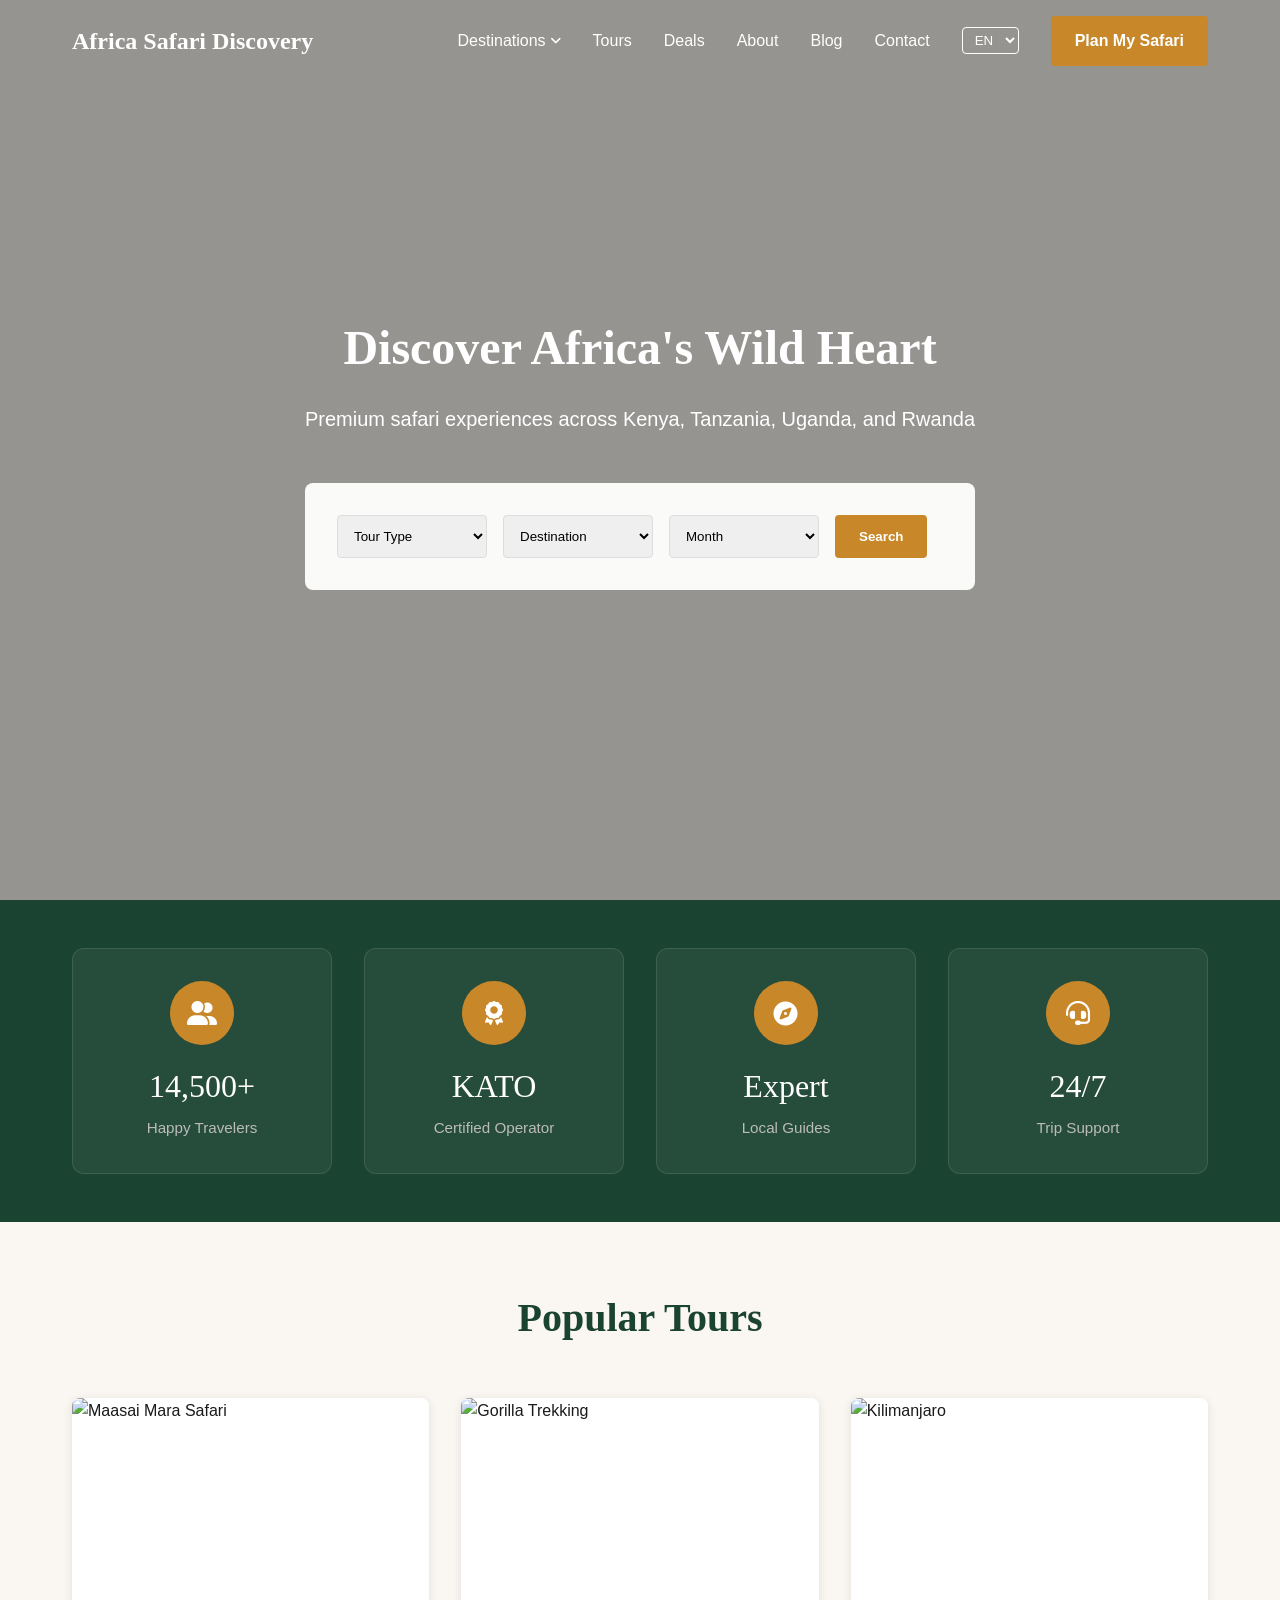
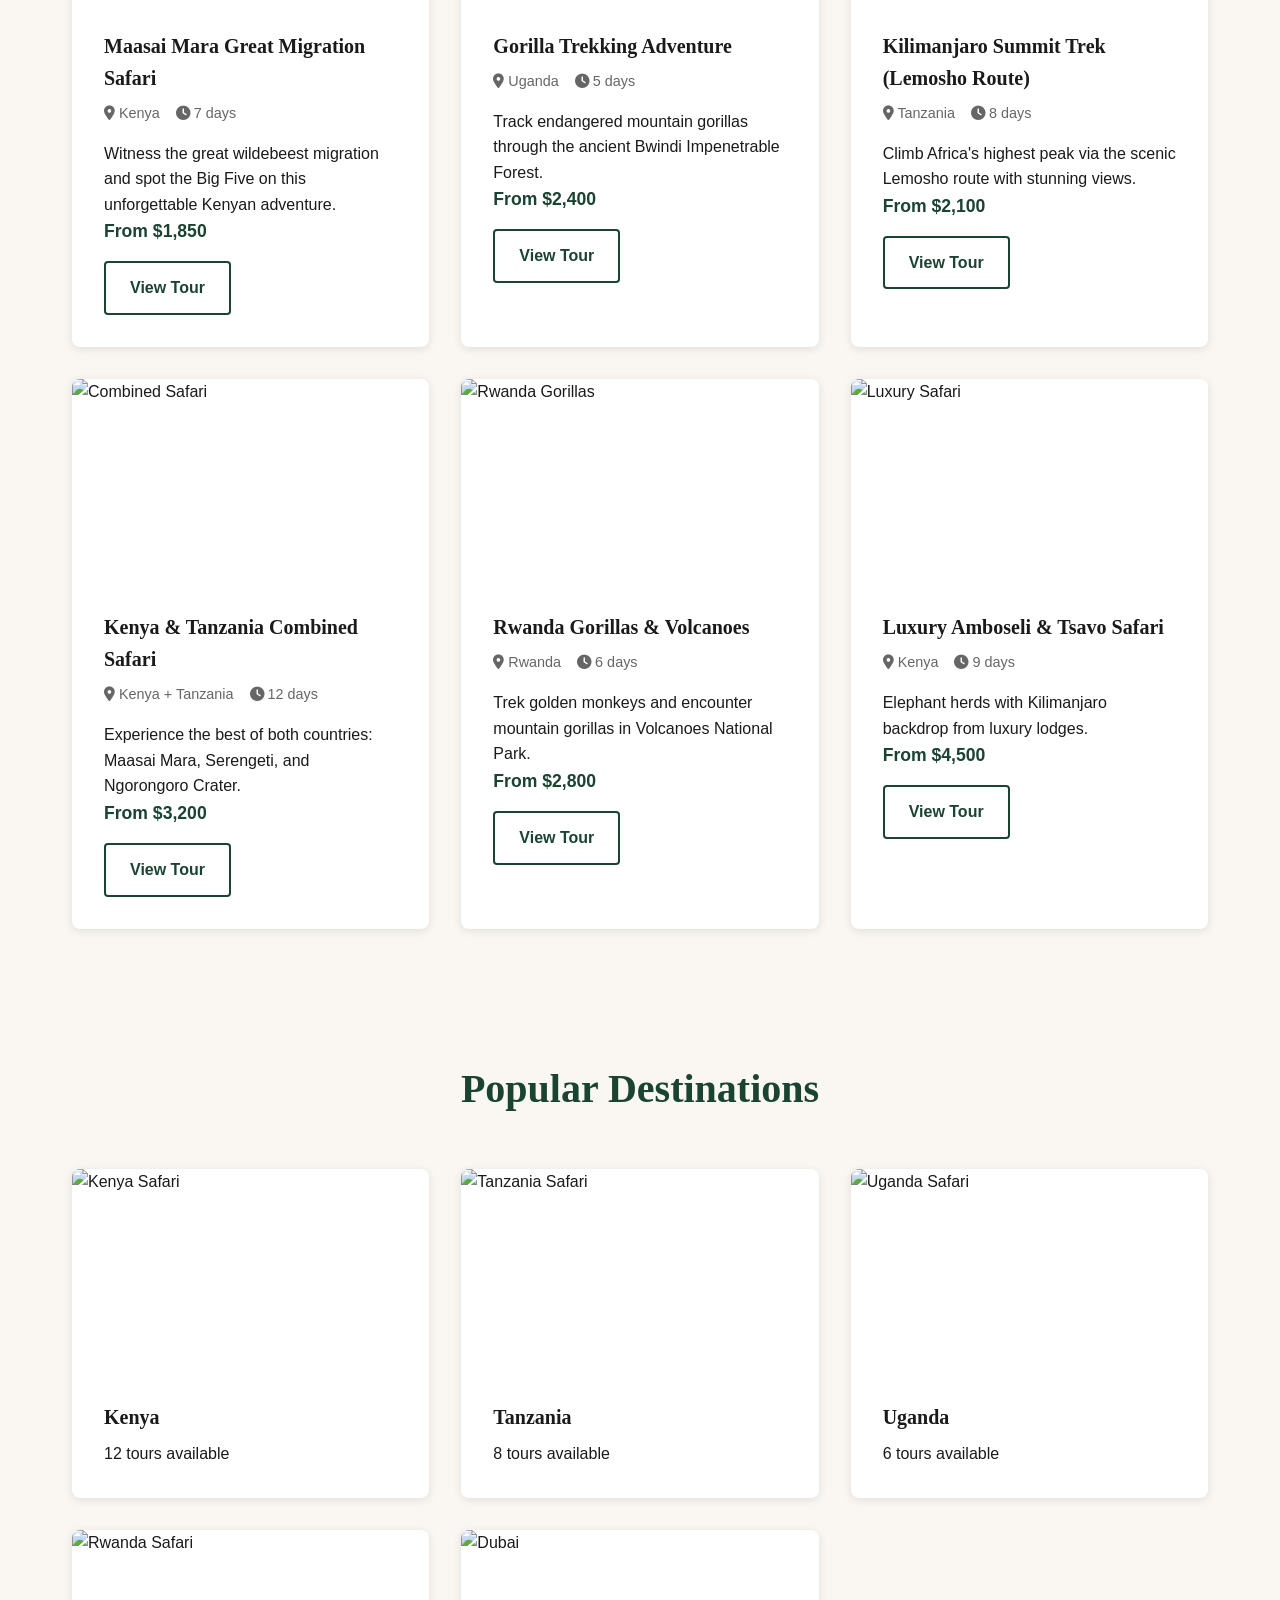
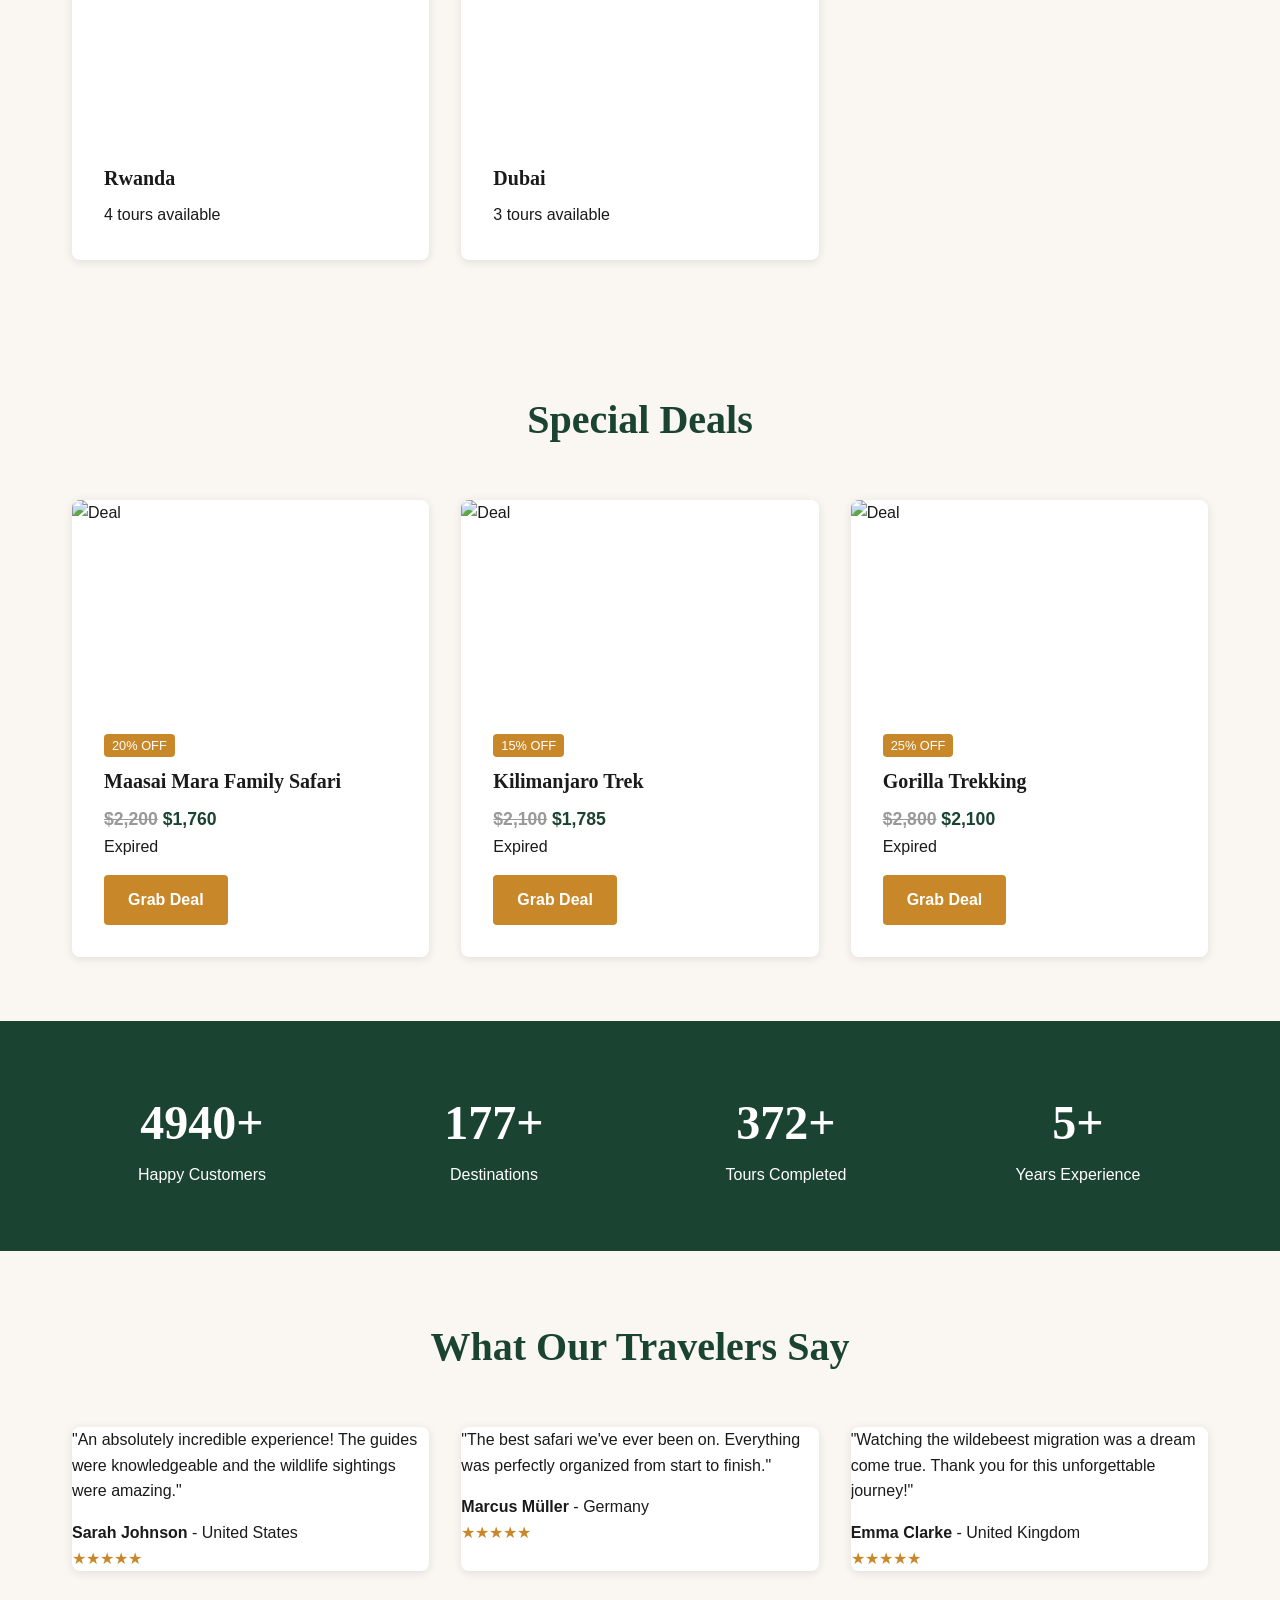
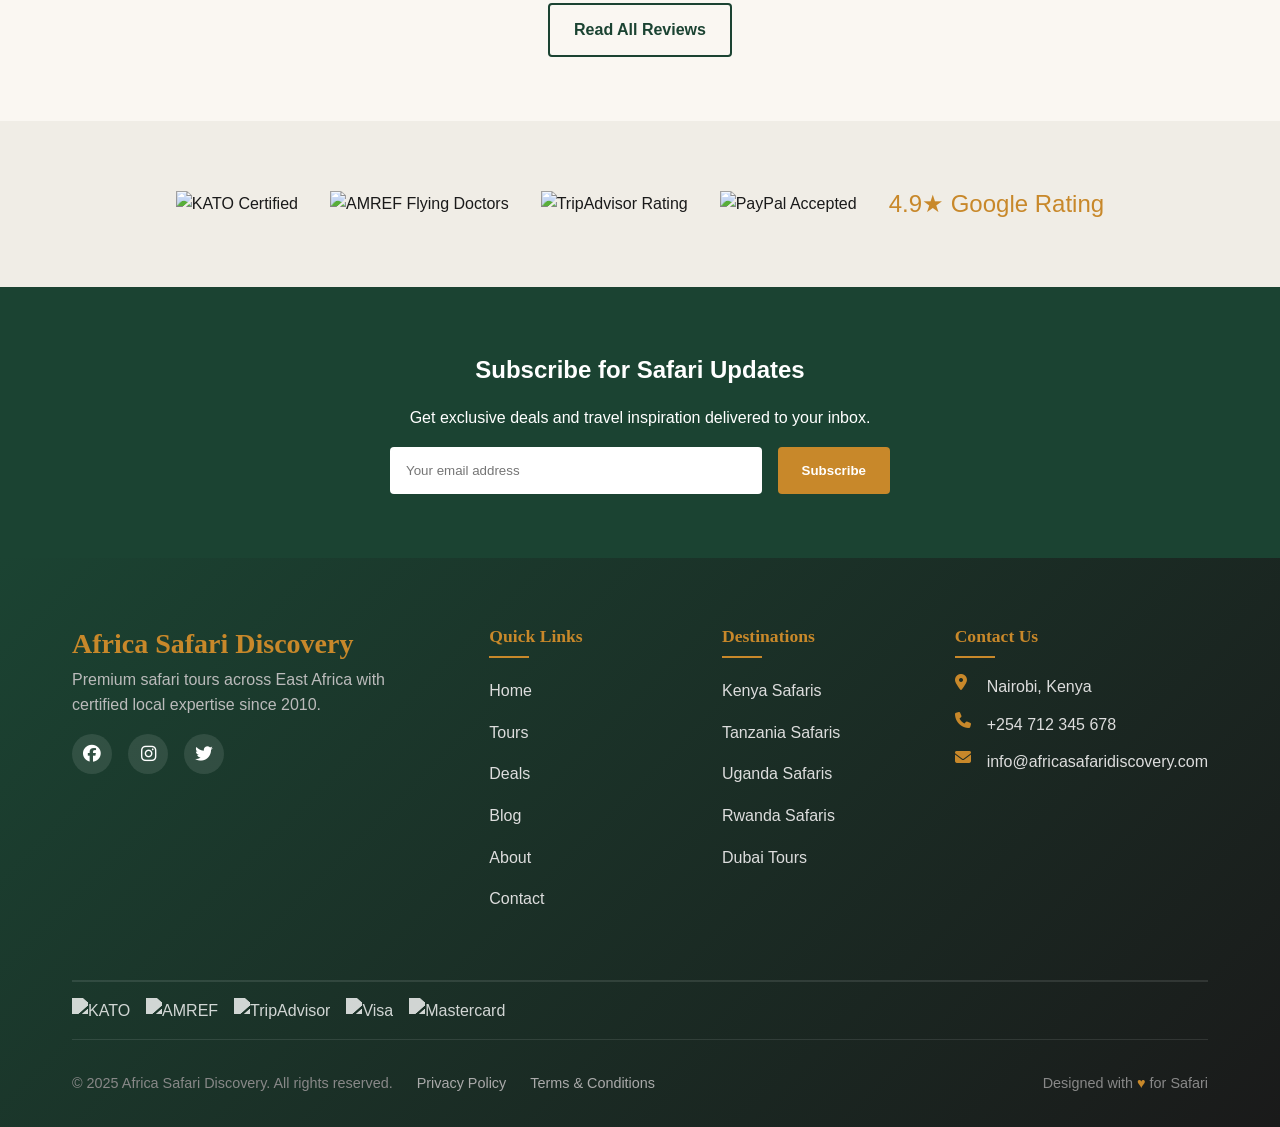
==== index.html @ 613d8a56 "first commit" ====
<!DOCTYPE html>
<html lang="en">
<head>
  <meta charset="UTF-8">
  <meta name="viewport" content="width=device-width, initial-scale=1.0">
  <title>Africa Safari Discovery - Premium Safari Tours</title>
  <link rel="stylesheet" href="css/style.css">
  <link rel="stylesheet" href="https://cdnjs.cloudflare.com/ajax/libs/font-awesome/6.5.0/css/all.min.css">
</head>
<body>
  <!-- Navbar -->
  <nav class="navbar transparent" role="navigation" aria-label="Main navigation">
    <div class="container nav-container">
      <a href="index.html" class="logo">Africa Safari Discovery</a>
      <ul class="nav-menu">
        <li class="nav-item">
          <a href="destinations.html" class="nav-link nav-parent">Destinations</a>
          <div class="dropdown">
            <a href="destination-kenya.html"><i class="fas fa-map-marker-alt"></i> Kenya</a>
            <a href="destination-tanzania.html"><i class="fas fa-map-marker-alt"></i> Tanzania</a>
            <a href="destination-uganda.html"><i class="fas fa-map-marker-alt"></i> Uganda</a>
            <a href="destination-rwanda.html"><i class="fas fa-map-marker-alt"></i> Rwanda</a>
            <a href="destination-dubai.html"><i class="fas fa-map-marker-alt"></i> Dubai</a>
          </div>
        </li>
        <li><a href="tours.html" class="nav-link">Tours</a></li>
        <li><a href="deals.html" class="nav-link">Deals</a></li>
        <li><a href="about.html" class="nav-link">About</a></li>
        <li><a href="blog.html" class="nav-link">Blog</a></li>
        <li><a href="contact.html" class="nav-link">Contact</a></li>
        <li>
          <select class="language-selector">
            <option>EN</option>
            <option>FR</option>
            <option>DE</option>
          </select>
        </li>
        <li><a href="tours.html" class="btn btn-accent">Plan My Safari</a></li>
      </ul>
      <div class="hamburger" aria-label="Toggle menu">
        <span></span>
        <span></span>
        <span></span>
      </div>
    </div>
  </nav>

  <!-- Hero Section -->
  <section class="hero">
    <div class="hero-bg" style="background-image: url('https://images.unsplash.com/photo-1516426122078-c23e76319801?w=1920&q=80');"></div>
    <div class="hero-content">
      <h1>Discover Africa's Wild Heart</h1>
      <p>Premium safari experiences across Kenya, Tanzania, Uganda, and Rwanda</p>
      <form class="search-widget" action="tours.html" method="get">
        <select name="type" aria-label="Tour type">
          <option>Tour Type</option>
          <option>Game Drive</option>
          <option>Hiking</option>
          <option>Cultural</option>
          <option>Luxury</option>
        </select>
        <select name="destination" aria-label="Destination">
          <option>Destination</option>
          <option>Kenya</option>
          <option>Tanzania</option>
          <option>Uganda</option>
          <option>Rwanda</option>
        </select>
        <select name="month" aria-label="Travel month">
          <option>Month</option>
          <option>January</option>
          <option>February</option>
          <option>March</option>
          <option>April</option>
          <option>May</option>
          <option>June</option>
          <option>July</option>
          <option>August</option>
          <option>September</option>
          <option>October</option>
          <option>November</option>
          <option>December</option>
        </select>
        <button type="submit" class="btn btn-accent">Search</button>
      </form>
    </div>
  </section>

  <!-- Why Choose Us -->
  <section class="section why-choose-us">
    <div class="container">
      <div class="features-grid">
        <div class="feature-card">
          <div class="feature-icon">
            <i class="fas fa-user-group"></i>
          </div>
          <div class="feature-number">14,500+</div>
          <h3>Happy Travelers</h3>
        </div>
        <div class="feature-card">
          <div class="feature-icon">
            <i class="fas fa-award"></i>
          </div>
          <div class="feature-number">KATO</div>
          <h3>Certified Operator</h3>
        </div>
        <div class="feature-card">
          <div class="feature-icon">
            <i class="fas fa-compass"></i>
          </div>
          <div class="feature-number">Expert</div>
          <h3>Local Guides</h3>
        </div>
        <div class="feature-card">
          <div class="feature-icon">
            <i class="fas fa-headset"></i>
          </div>
          <div class="feature-number">24/7</div>
          <h3>Trip Support</h3>
        </div>
      </div>
    </div>
  </section>

  <!-- Popular Tours -->
  <section class="section">
    <div class="container">
      <h2 class="section-title">Popular Tours</h2>
      <div class="tour-grid">
        <div class="tour-card">
          <div class="tour-image">
            <img src="https://images.unsplash.com/photo-1516426122078-c23e76319801?w=400&q=80" alt="Maasai Mara Safari" loading="lazy">
          </div>
          <div class="tour-content">
            <h3 class="tour-title">Maasai Mara Great Migration Safari</h3>
            <div class="tour-meta">
              <span><i class="fas fa-map-marker-alt"></i> Kenya</span>
              <span><i class="fas fa-clock"></i> 7 days</span>
            </div>
            <p>Witness the great wildebeest migration and spot the Big Five on this unforgettable Kenyan adventure.</p>
            <div class="tour-price">From $1,850</div>
            <a href="tours.html" class="btn btn-outline" style="margin-top: 1rem;">View Tour</a>
          </div>
        </div>
        <div class="tour-card">
          <div class="tour-image">
            <img src="https://images.unsplash.com/photo-1541447271487-09612ad43e8e?w=400&q=80" alt="Gorilla Trekking" loading="lazy">
          </div>
          <div class="tour-content">
            <h3 class="tour-title">Gorilla Trekking Adventure</h3>
            <div class="tour-meta">
              <span><i class="fas fa-map-marker-alt"></i> Uganda</span>
              <span><i class="fas fa-clock"></i> 5 days</span>
            </div>
            <p>Track endangered mountain gorillas through the ancient Bwindi Impenetrable Forest.</p>
            <div class="tour-price">From $2,400</div>
            <a href="tours.html" class="btn btn-outline" style="margin-top: 1rem;">View Tour</a>
          </div>
        </div>
        <div class="tour-card">
          <div class="tour-image">
            <img src="https://images.unsplash.com/photo-1612196808214-b8e1d6145a8c?w=400&q=80" alt="Kilimanjaro" loading="lazy">
          </div>
          <div class="tour-content">
            <h3 class="tour-title">Kilimanjaro Summit Trek (Lemosho Route)</h3>
            <div class="tour-meta">
              <span><i class="fas fa-map-marker-alt"></i> Tanzania</span>
              <span><i class="fas fa-clock"></i> 8 days</span>
            </div>
            <p>Climb Africa's highest peak via the scenic Lemosho route with stunning views.</p>
            <div class="tour-price">From $2,100</div>
            <a href="tours.html" class="btn btn-outline" style="margin-top: 1rem;">View Tour</a>
          </div>
        </div>
        <div class="tour-card">
          <div class="tour-image">
            <img src="https://images.unsplash.com/photo-1516426122078-c23e76319801?w=400&q=80" alt="Combined Safari" loading="lazy">
          </div>
          <div class="tour-content">
            <h3 class="tour-title">Kenya & Tanzania Combined Safari</h3>
            <div class="tour-meta">
              <span><i class="fas fa-map-marker-alt"></i> Kenya + Tanzania</span>
              <span><i class="fas fa-clock"></i> 12 days</span>
            </div>
            <p>Experience the best of both countries: Maasai Mara, Serengeti, and Ngorongoro Crater.</p>
            <div class="tour-price">From $3,200</div>
            <a href="tours.html" class="btn btn-outline" style="margin-top: 1rem;">View Tour</a>
          </div>
        </div>
        <div class="tour-card">
          <div class="tour-image">
            <img src="https://images.unsplash.com/photo-1541447271487-09612ad43e8e?w=400&q=80" alt="Rwanda Gorillas" loading="lazy">
          </div>
          <div class="tour-content">
            <h3 class="tour-title">Rwanda Gorillas & Volcanoes</h3>
            <div class="tour-meta">
              <span><i class="fas fa-map-marker-alt"></i> Rwanda</span>
              <span><i class="fas fa-clock"></i> 6 days</span>
            </div>
            <p>Trek golden monkeys and encounter mountain gorillas in Volcanoes National Park.</p>
            <div class="tour-price">From $2,800</div>
            <a href="tours.html" class="btn btn-outline" style="margin-top: 1rem;">View Tour</a>
          </div>
        </div>
        <div class="tour-card">
          <div class="tour-image">
            <img src="https://images.unsplash.com/photo-1516426122078-c23e76319801?w=400&q=80" alt="Luxury Safari" loading="lazy">
          </div>
          <div class="tour-content">
            <h3 class="tour-title">Luxury Amboseli & Tsavo Safari</h3>
            <div class="tour-meta">
              <span><i class="fas fa-map-marker-alt"></i> Kenya</span>
              <span><i class="fas fa-clock"></i> 9 days</span>
            </div>
            <p>Elephant herds with Kilimanjaro backdrop from luxury lodges.</p>
            <div class="tour-price">From $4,500</div>
            <a href="tours.html" class="btn btn-outline" style="margin-top: 1rem;">View Tour</a>
          </div>
        </div>
      </div>
    </div>
  </section>

  <!-- Destinations -->
  <section class="section">
    <div class="container">
      <h2 class="section-title">Popular Destinations</h2>
      <div class="tour-grid">
        <a href="destination-kenya.html" class="tour-card" style="text-decoration: none; color: inherit;">
          <div class="tour-image">
            <img src="https://images.unsplash.com/photo-1516426122078-c23e76319801?w=400&q=80" alt="Kenya Safari" loading="lazy">
          </div>
          <div class="tour-content">
            <h3 class="tour-title">Kenya</h3>
            <p>12 tours available</p>
          </div>
        </a>
        <a href="destination-tanzania.html" class="tour-card" style="text-decoration: none; color: inherit;">
          <div class="tour-image">
            <img src="https://images.unsplash.com/photo-1612196808214-b8e1d6145a8c?w=400&q=80" alt="Tanzania Safari" loading="lazy">
          </div>
          <div class="tour-content">
            <h3 class="tour-title">Tanzania</h3>
            <p>8 tours available</p>
          </div>
        </a>
        <a href="destination-uganda.html" class="tour-card" style="text-decoration: none; color: inherit;">
          <div class="tour-image">
            <img src="https://images.unsplash.com/photo-1541447271487-09612ad43e8e?w=400&q=80" alt="Uganda Safari" loading="lazy">
          </div>
          <div class="tour-content">
            <h3 class="tour-title">Uganda</h3>
            <p>6 tours available</p>
          </div>
        </a>
        <a href="destination-rwanda.html" class="tour-card" style="text-decoration: none; color: inherit;">
          <div class="tour-image">
            <img src="https://images.unsplash.com/photo-1583394840520-4a0f16e9c1c3?w=400&q=80" alt="Rwanda Safari" loading="lazy">
          </div>
          <div class="tour-content">
            <h3 class="tour-title">Rwanda</h3>
            <p>4 tours available</p>
          </div>
        </a>
        <a href="destination-dubai.html" class="tour-card" style="text-decoration: none; color: inherit;">
          <div class="tour-image">
            <img src="https://images.unsplash.com/photo-1512453979903-3c5d25a8a369?w=400&q=80" alt="Dubai" loading="lazy">
          </div>
          <div class="tour-content">
            <h3 class="tour-title">Dubai</h3>
            <p>3 tours available</p>
          </div>
        </a>
      </div>
    </div>
  </section>

  <!-- Deals -->
  <section class="section">
    <div class="container">
      <h2 class="section-title">Special Deals</h2>
      <div class="tour-grid">
        <div class="tour-card">
          <div class="tour-image">
            <img src="https://images.unsplash.com/photo-1516426122078-c23e76319801?w=400&q=80" alt="Deal" loading="lazy">
          </div>
          <div class="tour-content">
            <span style="background: var(--color-accent); color: white; padding: 0.25rem 0.5rem; border-radius: 4px; font-size: 0.8rem;">20% OFF</span>
            <h3 class="tour-title" style="margin-top: 0.5rem;">Maasai Mara Family Safari</h3>
            <div class="tour-price"><span style="text-decoration: line-through; color: #999;">$2,200</span> $1,760</div>
            <div class="countdown" data-expiry="2025-06-30"></div>
            <a href="deals.html" class="btn btn-accent" style="margin-top: 1rem;">Grab Deal</a>
          </div>
        </div>
        <div class="tour-card">
          <div class="tour-image">
            <img src="https://images.unsplash.com/photo-1612196808214-b8e1d6145a8c?w=400&q=80" alt="Deal" loading="lazy">
          </div>
          <div class="tour-content">
            <span style="background: var(--color-accent); color: white; padding: 0.25rem 0.5rem; border-radius: 4px; font-size: 0.8rem;">15% OFF</span>
            <h3 class="tour-title" style="margin-top: 0.5rem;">Kilimanjaro Trek</h3>
            <div class="tour-price"><span style="text-decoration: line-through; color: #999;">$2,100</span> $1,785</div>
            <div class="countdown" data-expiry="2025-07-15"></div>
            <a href="deals.html" class="btn btn-accent" style="margin-top: 1rem;">Grab Deal</a>
          </div>
        </div>
        <div class="tour-card">
          <div class="tour-image">
            <img src="https://images.unsplash.com/photo-1541447271487-09612ad43e8e?w=400&q=80" alt="Deal" loading="lazy">
          </div>
          <div class="tour-content">
            <span style="background: var(--color-accent); color: white; padding: 0.25rem 0.5rem; border-radius: 4px; font-size: 0.8rem;">25% OFF</span>
            <h3 class="tour-title" style="margin-top: 0.5rem;">Gorilla Trekking</h3>
            <div class="tour-price"><span style="text-decoration: line-through; color: #999;">$2,800</span> $2,100</div>
            <div class="countdown" data-expiry="2025-06-20"></div>
            <a href="deals.html" class="btn btn-accent" style="margin-top: 1rem;">Grab Deal</a>
          </div>
        </div>
      </div>
    </div>
  </section>

  <!-- Stats -->
  <section class="stats-section">
    <div class="container">
      <div class="stats-grid">
        <div><div class="stat-number" data-target="14532">0</div><p>Happy Customers</p></div>
        <div><div class="stat-number" data-target="521">0</div><p>Destinations</p></div>
        <div><div class="stat-number" data-target="1096">0</div><p>Tours Completed</p></div>
        <div><div class="stat-number" data-target="15">0</div><p>Years Experience</p></div>
      </div>
    </div>
  </section>

  <!-- Testimonials Preview -->
  <section class="section">
    <div class="container">
      <h2 class="section-title">What Our Travelers Say</h2>
      <div class="tour-grid">
        <div class="tour-card">
          <p>"An absolutely incredible experience! The guides were knowledgeable and the wildlife sightings were amazing."</p>
          <div style="margin-top: 1rem;">
            <strong>Sarah Johnson</strong> - United States
          </div>
          <div style="color: var(--color-accent);">★★★★★</div>
        </div>
        <div class="tour-card">
          <p>"The best safari we've ever been on. Everything was perfectly organized from start to finish."</p>
          <div style="margin-top: 1rem;">
            <strong>Marcus Müller</strong> - Germany
          </div>
          <div style="color: var(--color-accent);">★★★★★</div>
        </div>
        <div class="tour-card">
          <p>"Watching the wildebeest migration was a dream come true. Thank you for this unforgettable journey!"</p>
          <div style="margin-top: 1rem;">
            <strong>Emma Clarke</strong> - United Kingdom
          </div>
          <div style="color: var(--color-accent);">★★★★★</div>
        </div>
      </div>
      <div style="text-align: center; margin-top: 2rem;">
        <a href="testimonials.html" class="btn btn-outline">Read All Reviews</a>
      </div>
    </div>
  </section>

  <!-- Trust Bar -->
  <section class="section" style="background: var(--color-surface);">
    <div class="container">
      <div style="display: flex; justify-content: center; gap: 2rem; flex-wrap: wrap; align-items: center;">
        <img src="https://via.placeholder.com/100x40?text=KATO" alt="KATO Certified" class="trust-badge">
        <img src="https://via.placeholder.com/100x40?text=AMREF" alt="AMREF Flying Doctors" class="trust-badge">
        <img src="https://via.placeholder.com/100x40?text=TripAdvisor" alt="TripAdvisor Rating" class="trust-badge">
        <img src="https://via.placeholder.com/100x40?text=PayPal" alt="PayPal Accepted" class="trust-badge">
        <div style="font-size: 1.5rem; color: var(--color-accent);">4.9★ Google Rating</div>
      </div>
    </div>
  </section>

  <!-- Newsletter -->
  <section class="section" style="background: var(--color-primary); color: white;">
    <div class="container">
      <h2 style="text-align: center;">Subscribe for Safari Updates</h2>
      <p style="text-align: center; margin: 1rem 0;">Get exclusive deals and travel inspiration delivered to your inbox.</p>
      <form style="max-width: 500px; margin: 0 auto; display: flex; gap: 1rem;">
        <input type="email" placeholder="Your email address" required style="flex: 1; padding: 1rem; border: none; border-radius: 4px;">
        <button type="submit" class="btn btn-accent">Subscribe</button>
      </form>
    </div>
  </section>

  <!-- Redesigned Footer -->
  <footer class="footer">
    <div class="container">
      <div class="footer-main">
        <div class="footer-brand">
          <a href="index.html" class="logo">Africa Safari Discovery</a>
          <p>Premium safari tours across East Africa with certified local expertise since 2010.</p>
          <div class="social-links">
            <a href="#"><i class="fab fa-facebook"></i></a>
            <a href="#"><i class="fab fa-instagram"></i></a>
            <a href="#"><i class="fab fa-twitter"></i></a>
          </div>
        </div>
        <div class="footer-col">
          <h3>Quick Links</h3>
          <div class="footer-links">
            <a href="index.html">Home</a>
            <a href="tours.html">Tours</a>
            <a href="deals.html">Deals</a>
            <a href="blog.html">Blog</a>
            <a href="about.html">About</a>
            <a href="contact.html">Contact</a>
          </div>
        </div>
        <div class="footer-col">
          <h3>Destinations</h3>
          <div class="footer-links">
            <a href="destination-kenya.html">Kenya Safaris</a>
            <a href="destination-tanzania.html">Tanzania Safaris</a>
            <a href="destination-uganda.html">Uganda Safaris</a>
            <a href="destination-rwanda.html">Rwanda Safaris</a>
            <a href="destination-dubai.html">Dubai Tours</a>
          </div>
        </div>
        <div class="footer-col">
          <h3>Contact Us</h3>
          <div class="footer-contact-item">
            <i class="fas fa-map-marker-alt"></i>
            <span>Nairobi, Kenya</span>
          </div>
          <div class="footer-contact-item">
            <i class="fas fa-phone"></i>
            <span>+254 712 345 678</span>
          </div>
          <div class="footer-contact-item">
            <i class="fas fa-envelope"></i>
            <span>info@africasafaridiscovery.com</span>
          </div>
        </div>
      </div>
      <div class="trust-badge-row">
        <img src="https://via.placeholder.com/80x30?text=KATO" alt="KATO" class="trust-badge-small">
        <img src="https://via.placeholder.com/80x30?text=AMREF" alt="AMREF" class="trust-badge-small">
        <img src="https://via.placeholder.com/80x30?text=TripAdvisor" alt="TripAdvisor" class="trust-badge-small">
        <img src="https://via.placeholder.com/80x30?text=Visa" alt="Visa" class="trust-badge-small">
        <img src="https://via.placeholder.com/80x30?text=Mastercard" alt="Mastercard" class="trust-badge-small">
      </div>
      <div class="footer-bottom">
        <div class="footer-bottom-left">
          <span>© 2025 Africa Safari Discovery. All rights reserved.</span>
          <a href="#">Privacy Policy</a>
          <a href="#">Terms & Conditions</a>
        </div>
        <div>Designed with <span style="color: var(--color-accent);">♥</span> for Safari</div>
      </div>
    </div>
  </footer>

  <script src="js/main.js"></script>
</body>
</html>
---- css/style.css ----
/* Africa Safari Discovery - Design System */
:root {
  /* Colors */
  --color-primary: #1B4332;
  --color-accent: #C8882A;
  --color-bg: #FAF7F2;
  --color-dark: #1A1A1A;
  --color-surface: #F0EDE6;
  --color-light-green: #D6EFE1;
  --color-white: #FFFFFF;
}

/* Typography */
@import url('https://fonts.googleapis.com/css2?family=DM+Serif+Display:ital@0;1&family=DM+Sans:opsz,wght@9..40,300;9..40,400;9..40,500;9..40,600;9..40,700&display=swap');

:root {
  --font-display: 'DM Serif Display', serif;
  --font-body: 'DM Sans', sans-serif;
}

/* Base Styles */
* {
  margin: 0;
  padding: 0;
  box-sizing: border-box;
}

html {
  scroll-behavior: smooth;
  overflow-x: hidden;
}

body {
  font-family: var(--font-body);
  font-size: 16px;
  line-height: 1.6;
  color: var(--color-dark);
  background-color: var(--color-bg);
  animation: fadeIn 0.4s ease;
  overflow-x: hidden;
  width: 100%;
  max-width: 100vw;
}

@keyframes fadeIn {
  from { opacity: 0; }
  to { opacity: 1; }
}

img {
  max-width: 100%;
  display: block;
}

a {
  text-decoration: none;
  color: inherit;
}

ul {
  list-style: none;
}

/* Spacing */
:root {
  --spacing-xs: 0.5rem;
  --spacing-sm: 1rem;
  --spacing-md: 2rem;
  --spacing-lg: 3rem;
  --spacing-xl: 4rem;
}

/* Container */
.container {
  width: 100%;
  max-width: 1200px;
  margin: 0 auto;
  padding: 0 var(--spacing-md);
}

.container-fluid {
  width: 100%;
  padding: 0 var(--spacing-md);
}

/* Buttons */
.btn {
  display: inline-block;
  padding: 0.75rem 1.5rem;
  border: none;
  border-radius: 4px;
  font-family: var(--font-body);
  font-weight: 600;
  cursor: pointer;
  transition: all 0.3s ease;
  text-align: center;
}

.btn-primary {
  background-color: var(--color-primary);
  color: var(--color-white);
}

.btn-primary:hover {
  background-color: #0d2818;
}

.btn-accent {
  background-color: var(--color-accent);
  color: var(--color-white);
}

.btn-accent:hover {
  background-color: #a87729;
}

.btn-outline {
  background: transparent;
  border: 2px solid var(--color-primary);
  color: var(--color-primary);
}

.btn-outline:hover {
  background-color: var(--color-primary);
  color: var(--color-white);
}

/* Navigation */
.navbar {
  position: fixed;
  top: 0;
  left: 0;
  width: 100%;
  padding: 1rem 0;
  transition: all 0.3s ease;
  z-index: 1000;
}

.navbar.transparent {
  background: transparent;
}

.navbar.solid {
  background-color: var(--color-white);
  box-shadow: 0 2px 10px rgba(0, 0, 0, 0.1);
}

.navbar.solid .nav-link {
  color: var(--color-dark);
}

.navbar.solid .logo {
  color: var(--color-primary);
}

.nav-container {
  display: flex;
  justify-content: space-between;
  align-items: center;
}

.logo {
  font-family: var(--font-display);
  font-size: 1.5rem;
  font-weight: 700;
  color: var(--color-white);
}

.logo.solid {
  color: var(--color-primary);
}

.nav-menu {
  display: flex;
  align-items: center;
  gap: var(--spacing-md);
}

.nav-link {
  color: var(--color-white);
  font-weight: 500;
  transition: color 0.3s;
}

.nav-link:hover {
  color: var(--color-accent);
}

.language-selector {
  background: transparent;
  border: 1px solid var(--color-white);
  color: var(--color-white);
  padding: 0.25rem 0.5rem;
  border-radius: 4px;
  cursor: pointer;
}

.hamburger {
  display: none;
  flex-direction: column;
  cursor: pointer;
  z-index: 1001;
}

.hamburger span {
  width: 25px;
  height: 3px;
  background-color: var(--color-white);
  margin: 3px 0;
  transition: 0.3s;
}

/* Breadcrumb */
.breadcrumb {
  display: flex;
  gap: 0.5rem;
  padding: var(--spacing-sm) 0;
  font-size: 0.9rem;
  color: var(--color-dark);
}

.breadcrumb a {
  color: var(--color-primary);
}

.breadcrumb .active {
  color: var(--color-dark);
}

/* Hero Section */
.hero {
  position: relative;
  height: 100vh;
  display: flex;
  align-items: center;
  justify-content: center;
  color: var(--color-white);
  text-align: center;
}

.hero::before {
  content: '';
  position: absolute;
  top: 0;
  left: 0;
  width: 100%;
  height: 100%;
  background: linear-gradient(rgba(0, 0, 0, 0.4), rgba(0, 0, 0, 0.4));
  z-index: 1;
}

.hero-bg {
  position: absolute;
  top: 0;
  left: 0;
  width: 100%;
  height: 100%;
  background-size: cover;
  background-position: center;
  animation: kenBurns 20s ease infinite;
}

@keyframes kenBurns {
  0% { transform: scale(1); }
  50% { transform: scale(1.1); }
  100% { transform: scale(1); }
}

.hero-content {
  position: relative;
  z-index: 2;
  max-width: 800px;
  padding: 0 var(--spacing-md);
}

.hero h1 {
  font-family: var(--font-display);
  font-size: 3rem;
  margin-bottom: var(--spacing-sm);
  opacity: 0;
  animation: fadeInUp 0.8s ease forwards;
}

.hero p {
  font-size: 1.25rem;
  margin-bottom: var(--spacing-lg);
  opacity: 0;
  animation: fadeInUp 0.8s ease 0.2s forwards;
}

@keyframes fadeInUp {
  to {
    opacity: 1;
    transform: translateY(0);
  }
}

/* Search Widget */
.search-widget {
  background: rgba(255, 255, 255, 0.95);
  padding: var(--spacing-md);
  border-radius: 8px;
  display: flex;
  gap: var(--spacing-sm);
  flex-wrap: wrap;
  margin-top: var(--spacing-lg);
}

.search-widget select,
.search-widget input {
  padding: 0.75rem;
  border: 1px solid #ddd;
  border-radius: 4px;
  font-family: var(--font-body);
  min-width: 150px;
}

.search-widget button {
  background-color: var(--color-accent);
  color: var(--color-white);
}

/* Sections */
.section {
  padding: var(--spacing-xl) 0;
  width: 100%;
}

.section-title {
  font-family: var(--font-display);
  font-size: 2.5rem;
  text-align: center;
  margin-bottom: var(--spacing-lg);
  color: var(--color-primary);
}

/* Features Section */
.why-choose-us {
  background: var(--color-primary);
  padding: var(--spacing-lg) 0;
}

.features-grid {
  display: grid;
  grid-template-columns: repeat(4, 1fr);
  gap: var(--spacing-md);
}

.feature-card {
  text-align: center;
  padding: var(--spacing-md);
  border-radius: 12px;
  background: rgba(255, 255, 255, 0.05);
  border: 1px solid rgba(255, 255, 255, 0.1);
  transition: all 0.3s ease;
}

.feature-card:hover {
  background: rgba(255, 255, 255, 0.1);
  transform: translateY(-5px);
}

.feature-icon {
  width: 64px;
  height: 64px;
  margin: 0 auto var(--spacing-sm);
  display: flex;
  align-items: center;
  justify-content: center;
  background: var(--color-accent);
  border-radius: 50%;
  font-size: 1.5rem;
  color: var(--color-white);
}

.feature-number {
  font-family: var(--font-display);
  font-size: 2rem;
  color: var(--color-white);
  margin-bottom: 0.25rem;
}

.feature-card h3 {
  font-family: var(--font-body);
  font-size: 0.95rem;
  color: #bbb;
  font-weight: 500;
}

@media (max-width: 768px) {
  .features-grid {
    grid-template-columns: repeat(2, 1fr);
  }
}

@media (max-width: 480px) {
  .features-grid {
    grid-template-columns: 1fr;
  }
}

/* Tour Cards */
.tour-grid {
  display: grid;
  grid-template-columns: repeat(auto-fit, minmax(300px, 1fr));
  gap: var(--spacing-md);
}

.tour-card {
  background: var(--color-white);
  border-radius: 8px;
  overflow: hidden;
  box-shadow: 0 2px 10px rgba(0, 0, 0, 0.1);
  transition: transform 0.3s;
}

.tour-card:hover {
  transform: translateY(-5px);
}

.tour-image {
  height: 200px;
  overflow: hidden;
}

.tour-image img {
  width: 100%;
  height: 100%;
  object-fit: cover;
  transition: transform 0.3s;
}

.tour-card:hover .tour-image img {
  transform: scale(1.05);
}

.tour-content {
  padding: var(--spacing-md);
}

.tour-title {
  font-family: var(--font-display);
  font-size: 1.25rem;
  margin-bottom: 0.5rem;
}

.tour-meta {
  display: flex;
  gap: 1rem;
  color: #666;
  font-size: 0.9rem;
  margin-bottom: var(--spacing-sm);
}

.tour-price {
  color: var(--color-primary);
  font-weight: 600;
  font-size: 1.1rem;
}

/* Stats Counter */
.stats-section {
  background-color: var(--color-primary);
  color: var(--color-white);
  padding: var(--spacing-xl) 0;
}

.stats-grid {
  display: grid;
  grid-template-columns: repeat(auto-fit, minmax(200px, 1fr));
  gap: var(--spacing-md);
  text-align: center;
}

.stat-number {
  font-family: var(--font-display);
  font-size: 3rem;
  font-weight: 700;
}

/* Footer - Redesigned */
.footer {
  background: linear-gradient(135deg, var(--color-primary), var(--color-dark));
  color: var(--color-white);
  padding: var(--spacing-xl) 0 0;
}

.footer-main {
  display: grid;
  grid-template-columns: 2fr 1fr 1fr 1fr;
  gap: var(--spacing-lg);
  padding-bottom: var(--spacing-xl);
  border-bottom: 1px solid rgba(255, 255, 255, 0.1);
}

@media (max-width: 1024px) {
  .footer-main {
    grid-template-columns: 1fr 1fr;
  }
  .footer-brand {
    grid-column: span 2;
    margin-bottom: var(--spacing-lg);
  }
}

@media (max-width: 768px) {
  .footer-main {
    grid-template-columns: 1fr;
  }
  .footer-brand {
    grid-column: span 1;
  }
}

.footer-brand {
  grid-column: span 1;
}

.footer-brand .logo {
  color: var(--color-accent);
  font-size: 1.75rem;
  margin-bottom: 1rem;
}

.footer-brand p {
  color: #bbb;
  margin-bottom: 1rem;
  line-height: 1.6;
}

.footer-col h3 {
  font-family: var(--font-display);
  font-size: 1.1rem;
  margin-bottom: var(--spacing-sm);
  color: var(--color-accent);
  position: relative;
  padding-bottom: 0.5rem;
}

.footer-col h3::after {
  content: '';
  position: absolute;
  bottom: 0;
  left: 0;
  width: 40px;
  height: 2px;
  background: var(--color-accent);
}

.footer-links {
  display: flex;
  flex-direction: column;
  gap: 0.5rem;
}

.footer-links a {
  color: #ddd;
  transition: all 0.3s;
  padding: 0.25rem 0;
}

.footer-links a:hover {
  color: var(--color-accent);
  padding-left: 0.5rem;
}

.footer-contact-item {
  display: flex;
  gap: 0.75rem;
  margin-bottom: 0.75rem;
  color: #ddd;
}

.footer-contact-item i {
  color: var(--color-accent);
  width: 20px;
}

.social-links {
  display: flex;
  gap: 1rem;
  margin-top: 1rem;
}

.social-links a {
  display: flex;
  align-items: center;
  justify-content: center;
  width: 40px;
  height: 40px;
  background: rgba(255, 255, 255, 0.1);
  border-radius: 50%;
  color: var(--color-white);
  font-size: 1.1rem;
  transition: all 0.3s;
}

.social-links a:hover {
  background: var(--color-accent);
  transform: translateY(-2px);
}

.footer-bottom {
  display: flex;
  justify-content: space-between;
  align-items: center;
  padding: var(--spacing-md) 0;
  font-size: 0.9rem;
  color: #888;
  flex-wrap: wrap;
  gap: 1rem;
}

.footer-bottom-left {
  display: flex;
  gap: 1.5rem;
}

.footer-bottom a {
  color: #aaa;
}

.footer-bottom a:hover {
  color: var(--color-accent);
}

.trusted-by {
  margin-top: 1rem;
  margin-bottom: 1rem;
}

.trust-badge-row {
  display: flex;
  gap: 1rem;
  flex-wrap: wrap;
  padding: 1rem 0;
  border-top: 1px solid rgba(255, 255, 255, 0.1);
  border-bottom: 1px solid rgba(255, 255, 255, 0.1);
}

.trust-badge-small {
  height: 25px;
  filter: brightness(0) invert(1);
  opacity: 0.8;
}

/* Destinations Dropdown */
.nav-item {
  position: relative;
}

.nav-item:hover .dropdown {
  opacity: 1;
  visibility: visible;
  transform: translateY(0);
}

.dropdown {
  position: absolute;
  top: calc(100% + 10px);
  left: 0;
  background: var(--color-white);
  min-width: 200px;
  border-radius: 8px;
  box-shadow: 0 10px 30px rgba(0, 0, 0, 0.15);
  opacity: 0;
  visibility: hidden;
  transform: translateY(10px);
  transition: all 0.3s ease;
  z-index: 1000;
  padding: 0.5rem 0;
  border: 1px solid #eee;
  margin: 0;
}

.dropdown::before {
  content: '';
  position: absolute;
  top: -8px;
  left: 20px;
  border-left: 8px solid transparent;
  border-right: 8px solid transparent;
  border-bottom: 8px solid var(--color-white);
}

.dropdown a {
  display: block;
  padding: 0.5rem 1.5rem;
  color: var(--color-dark);
  font-weight: 500;
  transition: all 0.2s;
}

.dropdown a:hover {
  background: var(--color-light-green);
  color: var(--color-primary);
  padding-left: 1.75rem;
}

.dropdown a i {
  margin-right: 0.5rem;
  width: 20px;
  color: var(--color-accent);
}

.nav-link.nav-parent {
  display: flex;
  align-items: center;
  gap: 0.25rem;
}

.nav-link.nav-parent::after {
  content: '\f107';
  font-family: 'Font Awesome 6 Free';
  font-weight: 900;
  font-size: 0.8rem;
  transition: transform 0.3s;
}

.nav-item:hover .nav-link.nav-parent::after {
  transform: rotate(180deg);
}

/* Responsive */
@media (max-width: 768px) {
  .hamburger {
    display: flex;
  }

  .nav-menu {
    position: fixed;
    left: -100%;
    top: 0;
    flex-direction: column;
    background-color: var(--color-primary);
    width: 100%;
    height: 100vh;
    padding-top: 4rem;
    transition: 0.3s;
    text-align: center;
  }

  .nav-menu.active {
    left: 0;
  }

  .hero h1 {
    font-size: 2rem;
  }

  .search-widget {
    flex-direction: column;
  }

  .search-widget select,
  .search-widget input,
  .search-widget button {
    width: 100%;
  }
}
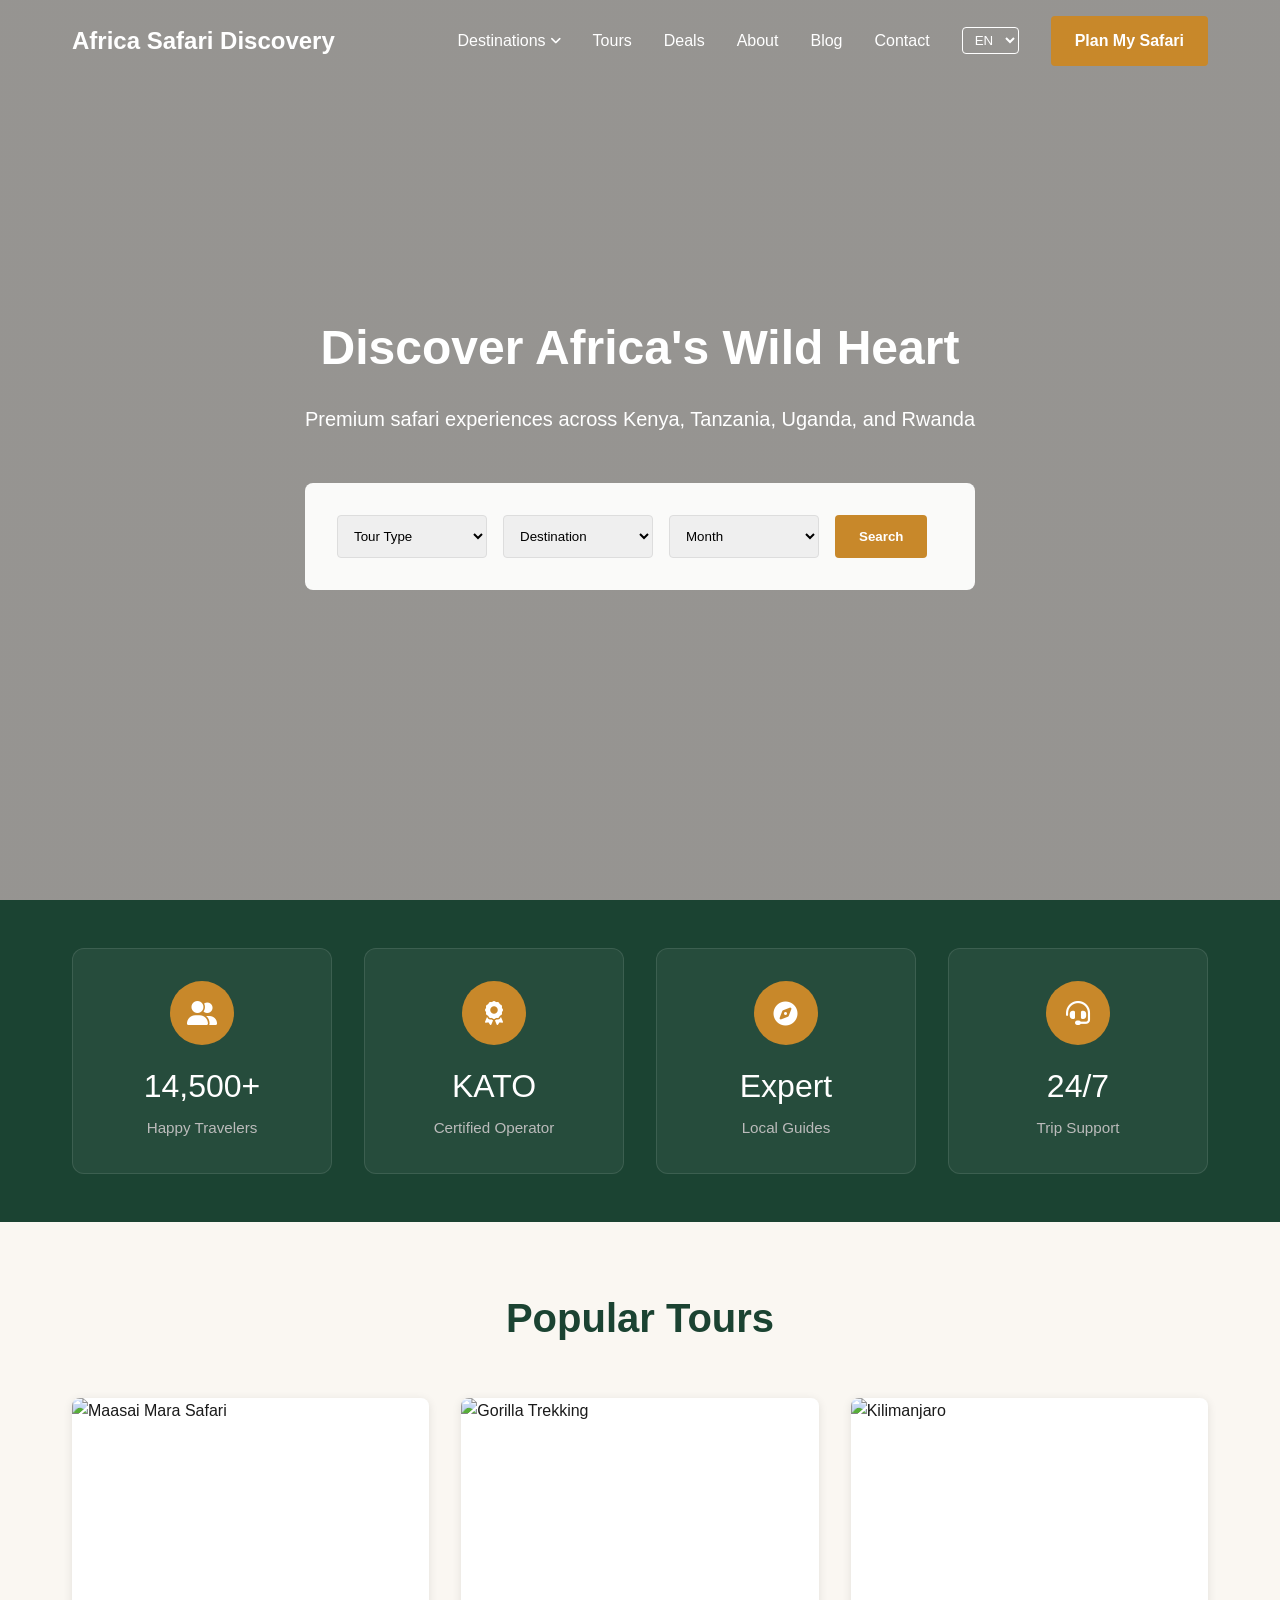
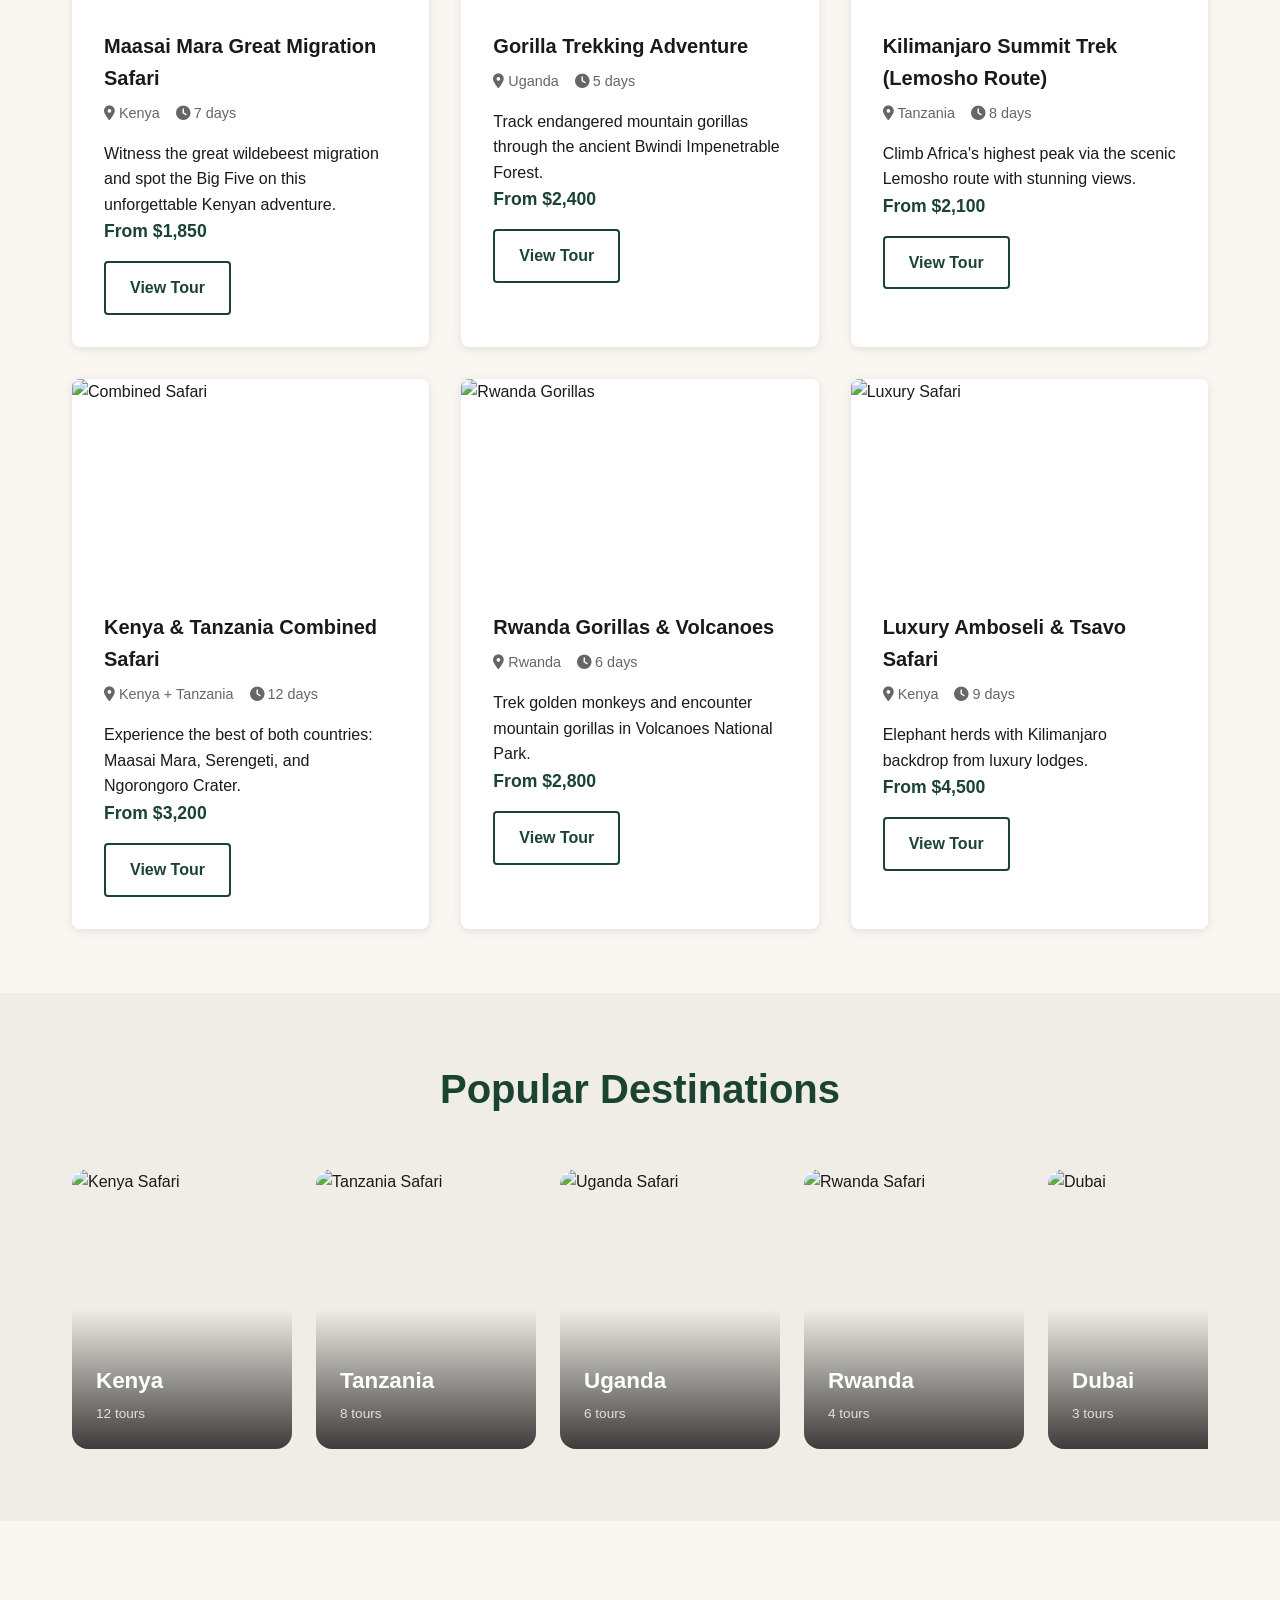
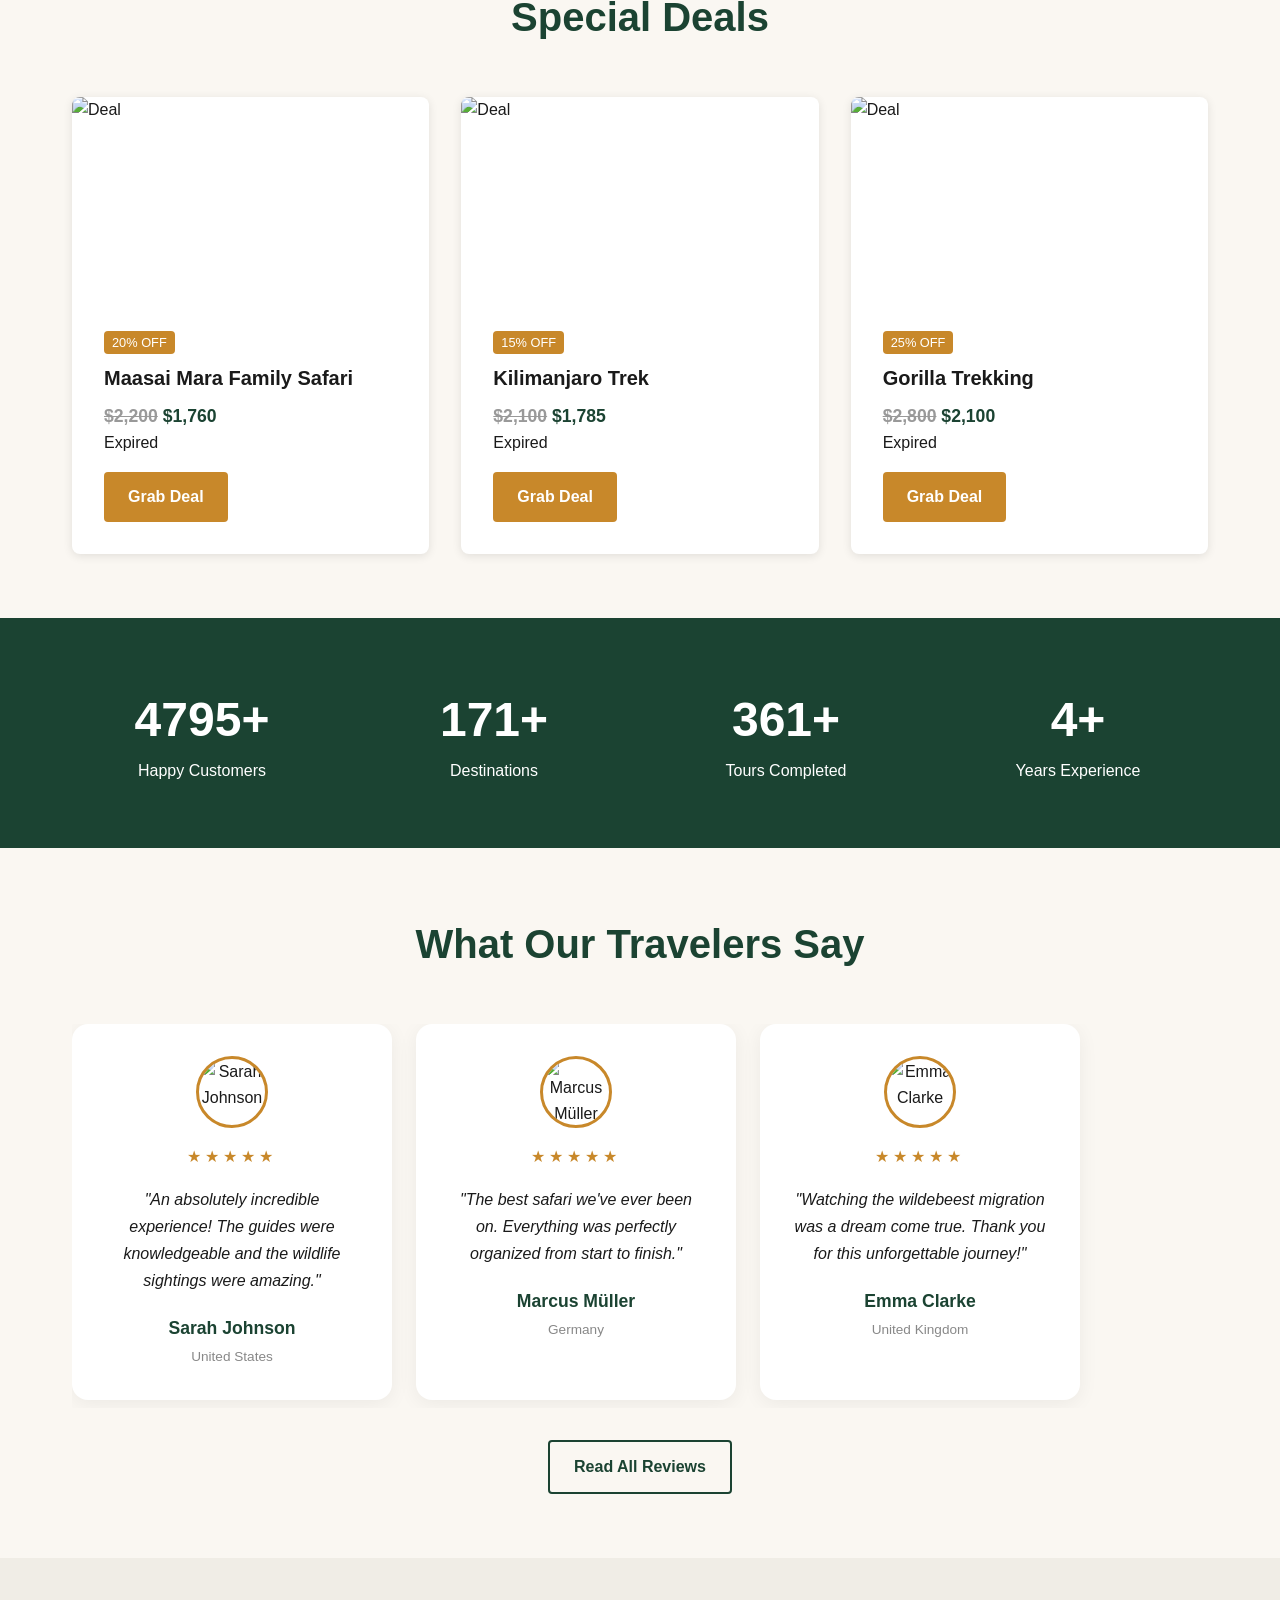
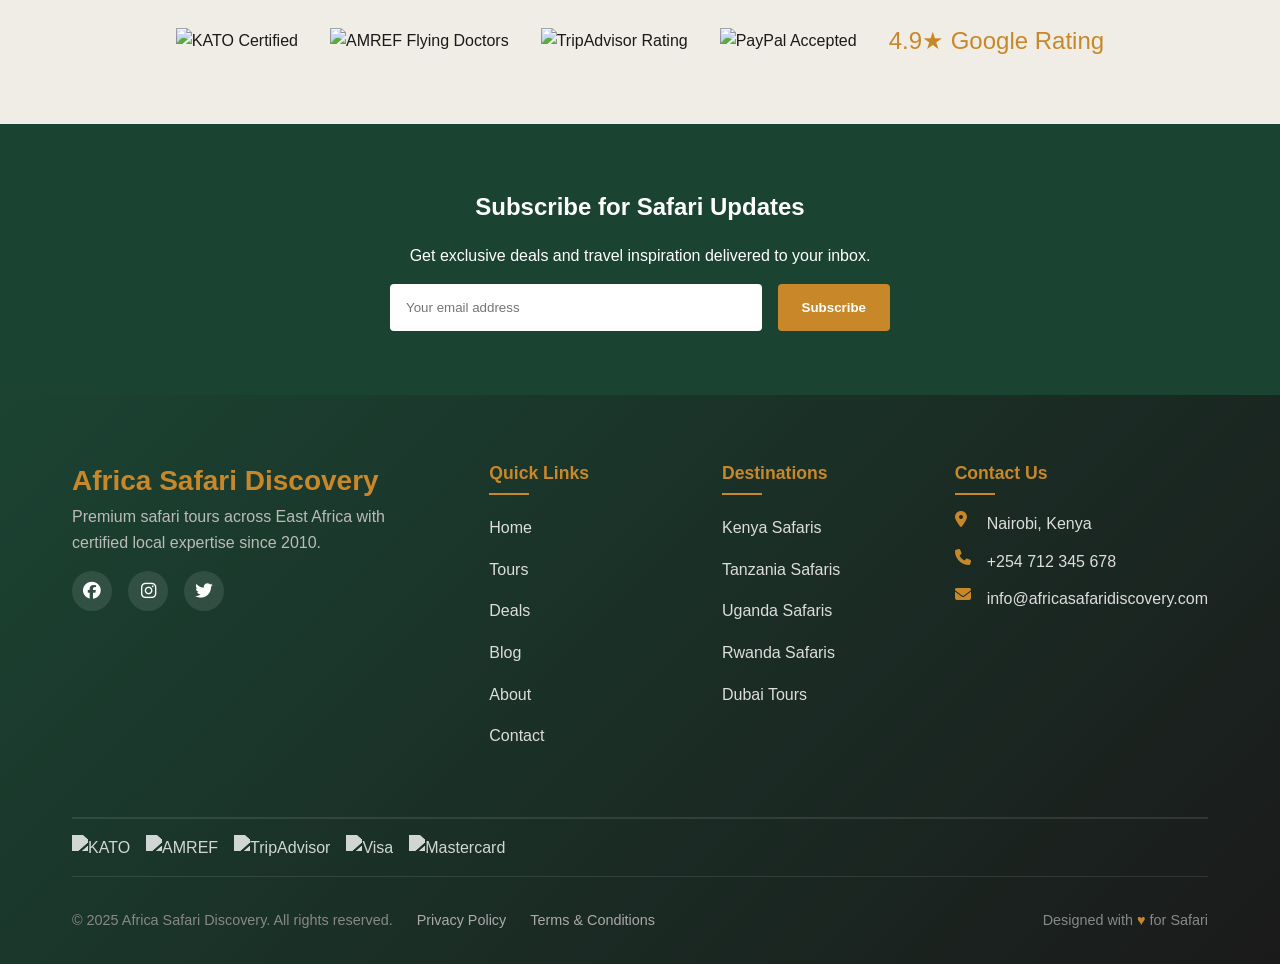
==== commit a288b89b: "m-fix: subjects addition changed issue" ====
--- a/index.html
+++ b/index.html
@@ -222,53 +222,43 @@
   </section>
 
   <!-- Destinations -->
-  <section class="section">
+  <section class="section destinations-section">
     <div class="container">
       <h2 class="section-title">Popular Destinations</h2>
-      <div class="tour-grid">
-        <a href="destination-kenya.html" class="tour-card" style="text-decoration: none; color: inherit;">
-          <div class="tour-image">
-            <img src="https://images.unsplash.com/photo-1516426122078-c23e76319801?w=400&q=80" alt="Kenya Safari" loading="lazy">
-          </div>
-          <div class="tour-content">
-            <h3 class="tour-title">Kenya</h3>
-            <p>12 tours available</p>
+      <div class="destinations-row">
+        <a href="destination-kenya.html" class="destination-tile">
+          <img src="https://placehold.co/400x600/1B4332/C8882A?text=Kenya" alt="Kenya Safari" loading="lazy">
+          <div class="destination-tile-content">
+            <h3>Kenya</h3>
+            <p>12 tours</p>
           </div>
         </a>
-        <a href="destination-tanzania.html" class="tour-card" style="text-decoration: none; color: inherit;">
-          <div class="tour-image">
-            <img src="https://images.unsplash.com/photo-1612196808214-b8e1d6145a8c?w=400&q=80" alt="Tanzania Safari" loading="lazy">
-          </div>
-          <div class="tour-content">
-            <h3 class="tour-title">Tanzania</h3>
-            <p>8 tours available</p>
+        <a href="destination-tanzania.html" class="destination-tile">
+          <img src="https://placehold.co/400x600/C8882A/1B4332?text=Tanzania" alt="Tanzania Safari" loading="lazy">
+          <div class="destination-tile-content">
+            <h3>Tanzania</h3>
+            <p>8 tours</p>
           </div>
         </a>
-        <a href="destination-uganda.html" class="tour-card" style="text-decoration: none; color: inherit;">
-          <div class="tour-image">
-            <img src="https://images.unsplash.com/photo-1541447271487-09612ad43e8e?w=400&q=80" alt="Uganda Safari" loading="lazy">
-          </div>
-          <div class="tour-content">
-            <h3 class="tour-title">Uganda</h3>
-            <p>6 tours available</p>
+        <a href="destination-uganda.html" class="destination-tile">
+          <img src="https://placehold.co/400x600/2D6A4F/FFFFFF?text=Uganda" alt="Uganda Safari" loading="lazy">
+          <div class="destination-tile-content">
+            <h3>Uganda</h3>
+            <p>6 tours</p>
           </div>
         </a>
-        <a href="destination-rwanda.html" class="tour-card" style="text-decoration: none; color: inherit;">
-          <div class="tour-image">
-            <img src="https://images.unsplash.com/photo-1583394840520-4a0f16e9c1c3?w=400&q=80" alt="Rwanda Safari" loading="lazy">
-          </div>
-          <div class="tour-content">
-            <h3 class="tour-title">Rwanda</h3>
-            <p>4 tours available</p>
+        <a href="destination-rwanda.html" class="destination-tile">
+          <img src="https://placehold.co/400x600/40916C/FFFFFF?text=Rwanda" alt="Rwanda Safari" loading="lazy">
+          <div class="destination-tile-content">
+            <h3>Rwanda</h3>
+            <p>4 tours</p>
           </div>
         </a>
-        <a href="destination-dubai.html" class="tour-card" style="text-decoration: none; color: inherit;">
-          <div class="tour-image">
-            <img src="https://images.unsplash.com/photo-1512453979903-3c5d25a8a369?w=400&q=80" alt="Dubai" loading="lazy">
-          </div>
-          <div class="tour-content">
-            <h3 class="tour-title">Dubai</h3>
-            <p>3 tours available</p>
+        <a href="destination-dubai.html" class="destination-tile">
+          <img src="https://placehold.co/400x600/74C69D/1B4332?text=Dubai" alt="Dubai" loading="lazy">
+          <div class="destination-tile-content">
+            <h3>Dubai</h3>
+            <p>3 tours</p>
           </div>
         </a>
       </div>
@@ -333,30 +323,36 @@
   </section>
 
   <!-- Testimonials Preview -->
-  <section class="section">
+  <section class="section testimonials-section">
     <div class="container">
       <h2 class="section-title">What Our Travelers Say</h2>
-      <div class="tour-grid">
-        <div class="tour-card">
+      <div class="testimonials-row">
+        <div class="testimonial-card">
+          <img src="https://placehold.co/100x100/1B4332/C8882A?text=SJ" alt="Sarah Johnson" class="testimonial-avatar">
+          <div class="testimonial-stars">★★★★★</div>
           <p>"An absolutely incredible experience! The guides were knowledgeable and the wildlife sightings were amazing."</p>
-          <div style="margin-top: 1rem;">
-            <strong>Sarah Johnson</strong> - United States
-          </div>
-          <div style="color: var(--color-accent);">★★★★★</div>
-        </div>
-        <div class="tour-card">
+          <div class="testimonial-author">
+            <strong>Sarah Johnson</strong>
+            <span>United States</span>
+          </div>
+        </div>
+        <div class="testimonial-card">
+          <img src="https://placehold.co/100x100/C8882A/1B4332?text=MM" alt="Marcus Müller" class="testimonial-avatar">
+          <div class="testimonial-stars">★★★★★</div>
           <p>"The best safari we've ever been on. Everything was perfectly organized from start to finish."</p>
-          <div style="margin-top: 1rem;">
-            <strong>Marcus Müller</strong> - Germany
-          </div>
-          <div style="color: var(--color-accent);">★★★★★</div>
-        </div>
-        <div class="tour-card">
+          <div class="testimonial-author">
+            <strong>Marcus Müller</strong>
+            <span>Germany</span>
+          </div>
+        </div>
+        <div class="testimonial-card">
+          <img src="https://placehold.co/100x100/2D6A4F/FFFFFF?text=EC" alt="Emma Clarke" class="testimonial-avatar">
+          <div class="testimonial-stars">★★★★★</div>
           <p>"Watching the wildebeest migration was a dream come true. Thank you for this unforgettable journey!"</p>
-          <div style="margin-top: 1rem;">
-            <strong>Emma Clarke</strong> - United Kingdom
-          </div>
-          <div style="color: var(--color-accent);">★★★★★</div>
+          <div class="testimonial-author">
+            <strong>Emma Clarke</strong>
+            <span>United Kingdom</span>
+          </div>
         </div>
       </div>
       <div style="text-align: center; margin-top: 2rem;">
--- a/css/style.css
+++ b/css/style.css
@@ -11,10 +11,10 @@
 }
 
 /* Typography */
-@import url('https://fonts.googleapis.com/css2?family=DM+Serif+Display:ital@0;1&family=DM+Sans:opsz,wght@9..40,300;9..40,400;9..40,500;9..40,600;9..40,700&display=swap');
+@import url('https://fonts.googleapis.com/css2?family=DM+Sans:opsz,wght@9..40,300;9..40,400;9..40,500;9..40,600;9..40,700&family=Syne:wght@400;500;600;700;800&display=swap');
 
 :root {
-  --font-display: 'DM Serif Display', serif;
+  --font-display: 'Syne', sans-serif;
   --font-body: 'DM Sans', sans-serif;
 }
 
@@ -397,6 +397,217 @@
   .features-grid {
     grid-template-columns: 1fr;
   }
+}
+
+/* Destinations Section */
+.destinations-section {
+  background: var(--color-surface);
+}
+
+.destinations-row {
+  display: flex;
+  gap: 1.5rem;
+  overflow-x: auto;
+  padding-bottom: 0.5rem;
+  scroll-snap-type: x mandatory;
+}
+
+.destination-tile {
+  flex: 0 0 220px;
+  height: 280px;
+  border-radius: 16px;
+  overflow: hidden;
+  position: relative;
+  scroll-snap-align: start;
+}
+
+.destination-tile img {
+  width: 100%;
+  height: 100%;
+  object-fit: cover;
+  transition: transform 0.5s ease;
+}
+
+.destination-tile:hover img {
+  transform: scale(1.1);
+}
+
+.destination-tile-content {
+  position: absolute;
+  inset: 0;
+  background: linear-gradient(to top, rgba(0,0,0,0.75) 0%, transparent 50%);
+  display: flex;
+  flex-direction: column;
+  justify-content: flex-end;
+  padding: 1.5rem;
+  color: var(--color-white);
+}
+
+.destination-tile-content h3 {
+  font-family: var(--font-display);
+  font-size: 1.4rem;
+  font-weight: 700;
+  margin-bottom: 0.25rem;
+}
+
+.destination-tile-content p {
+  font-size: 0.85rem;
+  opacity: 0.8;
+}
+
+@media (max-width: 768px) {
+  .destination-tile {
+    flex: 0 0 180px;
+    height: 240px;
+  }
+}
+
+@media (max-width: 480px) {
+  .destination-tile {
+    flex: 0 0 160px;
+    height: 220px;
+  }
+}
+
+/* Testimonials Section */
+.testimonials-section {
+  background: var(--color-bg);
+}
+
+.testimonials-row {
+  display: flex;
+  gap: 1.5rem;
+  overflow-x: auto;
+  padding-bottom: 0.5rem;
+  scroll-snap-type: x mandatory;
+}
+
+.testimonial-card {
+  flex: 0 0 320px;
+  background: var(--color-white);
+  border-radius: 16px;
+  padding: 2rem;
+  text-align: center;
+  scroll-snap-align: start;
+  box-shadow: 0 4px 20px rgba(0, 0, 0, 0.06);
+}
+
+.testimonial-avatar {
+  width: 72px;
+  height: 72px;
+  border-radius: 50%;
+  margin: 0 auto 1rem;
+  object-fit: cover;
+  border: 3px solid var(--color-accent);
+}
+
+.testimonial-stars {
+  color: var(--color-accent);
+  font-size: 1rem;
+  margin-bottom: 1rem;
+  letter-spacing: 0.25rem;
+}
+
+.testimonial-card p {
+  font-size: 1rem;
+  line-height: 1.7;
+  color: var(--color-dark);
+  margin-bottom: 1.25rem;
+  font-style: italic;
+}
+
+.testimonial-author {
+  display: flex;
+  flex-direction: column;
+  gap: 0.25rem;
+}
+
+.testimonial-author strong {
+  font-family: var(--font-display);
+  font-size: 1.1rem;
+  color: var(--color-primary);
+}
+
+.testimonial-author span {
+  font-size: 0.85rem;
+  color: #888;
+}
+
+@media (max-width: 768px) {
+  .testimonial-card {
+    flex: 0 0 280px;
+    padding: 1.5rem;
+  }
+}
+
+/* Testimonials Full Grid */
+.testimonials-grid {
+  display: grid;
+  grid-template-columns: repeat(auto-fill, minmax(320px, 1fr));
+  gap: 1.5rem;
+}
+
+.testimonial-full-card {
+  background: var(--color-white);
+  border-radius: 16px;
+  padding: 2rem;
+  text-align: center;
+  box-shadow: 0 4px 20px rgba(0, 0, 0, 0.06);
+  transition: transform 0.3s ease, box-shadow 0.3s ease;
+}
+
+.testimonial-full-card:hover {
+  transform: translateY(-5px);
+  box-shadow: 0 8px 30px rgba(0, 0, 0, 0.1);
+}
+
+.testimonial-full-card .testimonial-avatar {
+  width: 80px;
+  height: 80px;
+  border-radius: 50%;
+  margin: 0 auto 1rem;
+  object-fit: cover;
+  border: 3px solid var(--color-accent);
+}
+
+.testimonial-full-card .testimonial-stars {
+  color: var(--color-accent);
+  font-size: 0.9rem;
+  margin-bottom: 1rem;
+  letter-spacing: 0.25rem;
+}
+
+.testimonial-full-card p {
+  font-size: 1rem;
+  line-height: 1.7;
+  color: var(--color-dark);
+  margin-bottom: 1.25rem;
+  font-style: italic;
+}
+
+.testimonial-meta {
+  display: flex;
+  flex-direction: column;
+  gap: 0.25rem;
+  border-top: 1px solid #eee;
+  padding-top: 1rem;
+}
+
+.testimonial-meta strong {
+  font-family: var(--font-display);
+  font-size: 1.1rem;
+  color: var(--color-primary);
+}
+
+.testimonial-meta span {
+  font-size: 0.9rem;
+  color: #666;
+}
+
+.testimonial-meta small {
+  font-size: 0.8rem;
+  color: #999;
+  margin-top: 0.25rem;
 }
 
 /* Tour Cards */
